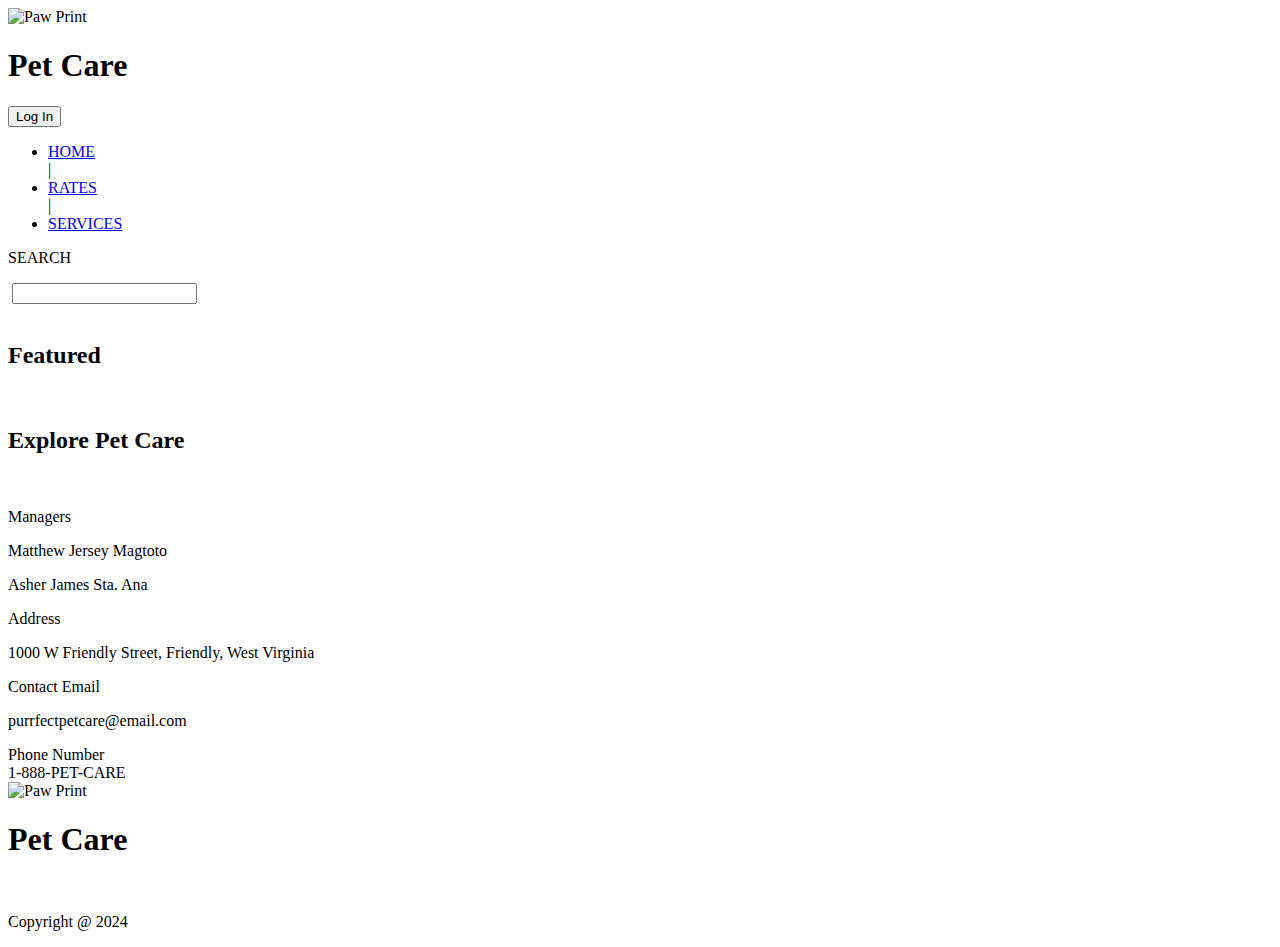
==== index.html @ efedf34d "Update index.html" ====
<!DOCTYPE html>
<html lang="en">
  <head>
    <meta charset="UTF-8" />
    <meta name="viewport" content="width=device-width, initial-scale=1.0" />
    <link rel="preconnect" href="https://fonts.googleapis.com" />
    <link rel="preconnect" href="https://fonts.gstatic.com" crossorigin />
    <link
      href="https://fonts.googleapis.com/css2?family=Raleway:ital,wght@0,100..900;1,100..900&display=swap"
      rel="stylesheet"
    />
    <link rel="stylesheet" href="styles/home.css" />
    <title>Purrfect Pet Care</title>
  </head>
  <body>
    <header>
      <div id="navi-header">
        <div id="top-header">
          <div id="header-logo">
            <img
              id="top-paw-print"
              src="images/pawprintnobg.png"
              alt="Paw Print"
            />
            <h1 id="top-header-text">Pet Care</h1>
          </div>
          <div>
            <button id="login-button">Log In</button>
          </div>
        </div>
        <nav id="middle-header">
          <div id="nav-bar">
            <ul id="nav-container">
              <li><a class="nav-items" href="index.html">HOME</a></li>
              <div class="vl">|</div>
              <li><a class="nav-items" href="rates.html">RATES</a></li>
              <div class="vl">|</div>
              <li><a class="nav-items" href="services.html">SERVICES</a></li>
            </ul>
          </div>
          <div id="search-bar">
            <p id="search-text">SEARCH</p>
            <label for="search"
              ><img id="search-icon" src="images/search-icon.png" alt=""
            /></label>
            <input id="search" type="text" />
          </div>
        </nav>
      </div>
      <div id="bottom-header">
        <div id="yellow-bg"></div>
        <img id="banner-image" src="images/headerbanner.png" alt="" />
        <div id="yellow-bg"></div>
      </div>
    </header>
    <section id="featured-section">
      <div>
        <div id="featured-container">
          <h2 id="featured-text">Featured</h2>
        </div>
      </div>
      <div id="ad-container">
        <img id="ad-image" src="images/advertisement.png" alt="" />
      </div>
    </section>
    <section id="contact-section">
      <div id="contact-container">
        <h2 id="contact-text">Explore Pet Care</h2>
      </div>
      <div id="info-container">
        <div id="info-main">
          <img id="map-image" src="images/map-friendly.png" alt="" />
          <div id="info-text-container">
            <div class="info-rows">
              <p class="info title">Managers</p>
              <p class="info">Matthew Jersey Magtoto</p>
              <p class="info">Asher James Sta. Ana</p>
            </div>
            <div class="info-rows">
              <p class="info title">Address</p>
              <p class="info">
                1000 W Friendly Street, Friendly, West Virginia
              </p>
            </div>
            <div class="info-rows">
              <p class="info title">Contact Email</p>
              <p class="info">purrfectpetcare@email.com</p>
            </div>
            <div class="info-rows">
              <div class="info title">Phone Number</div>
              <div class="info">1-888-PET-CARE</div>
            </div>
          </div>
        </div>
      </div>
    </section>
    <footer id="footer-container">
      <div id="footer-logo">
        <img id="top-paw-print" src="images/pawprintnobg.png" alt="Paw Print" />
        <h1 id="top-header-text">Pet Care</h1>
      </div>
      <div id="petcare-container">
        <img id="petcare-logo" src="images/petcarelogo.png" alt="" />
        <p id="copyright">Copyright @ 2024</p>
      </div>
    </footer>
  </body>
</html>
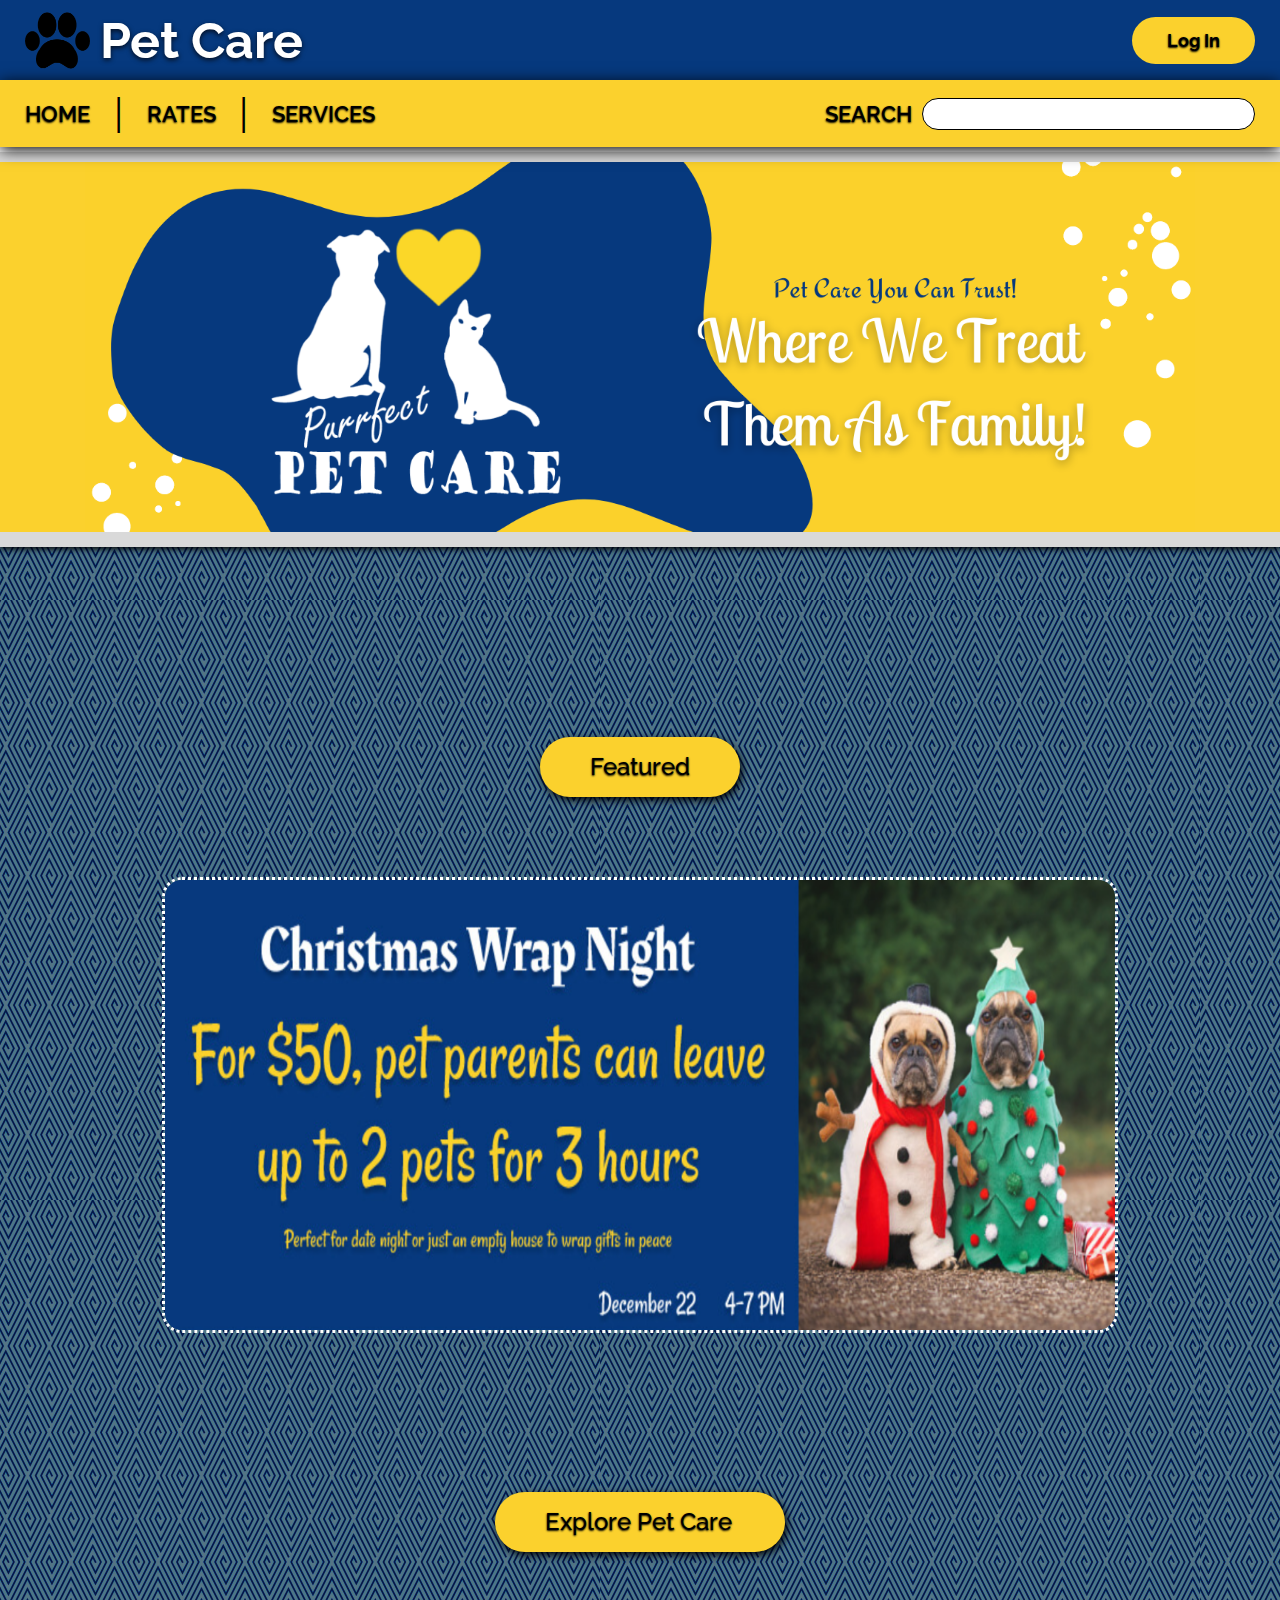
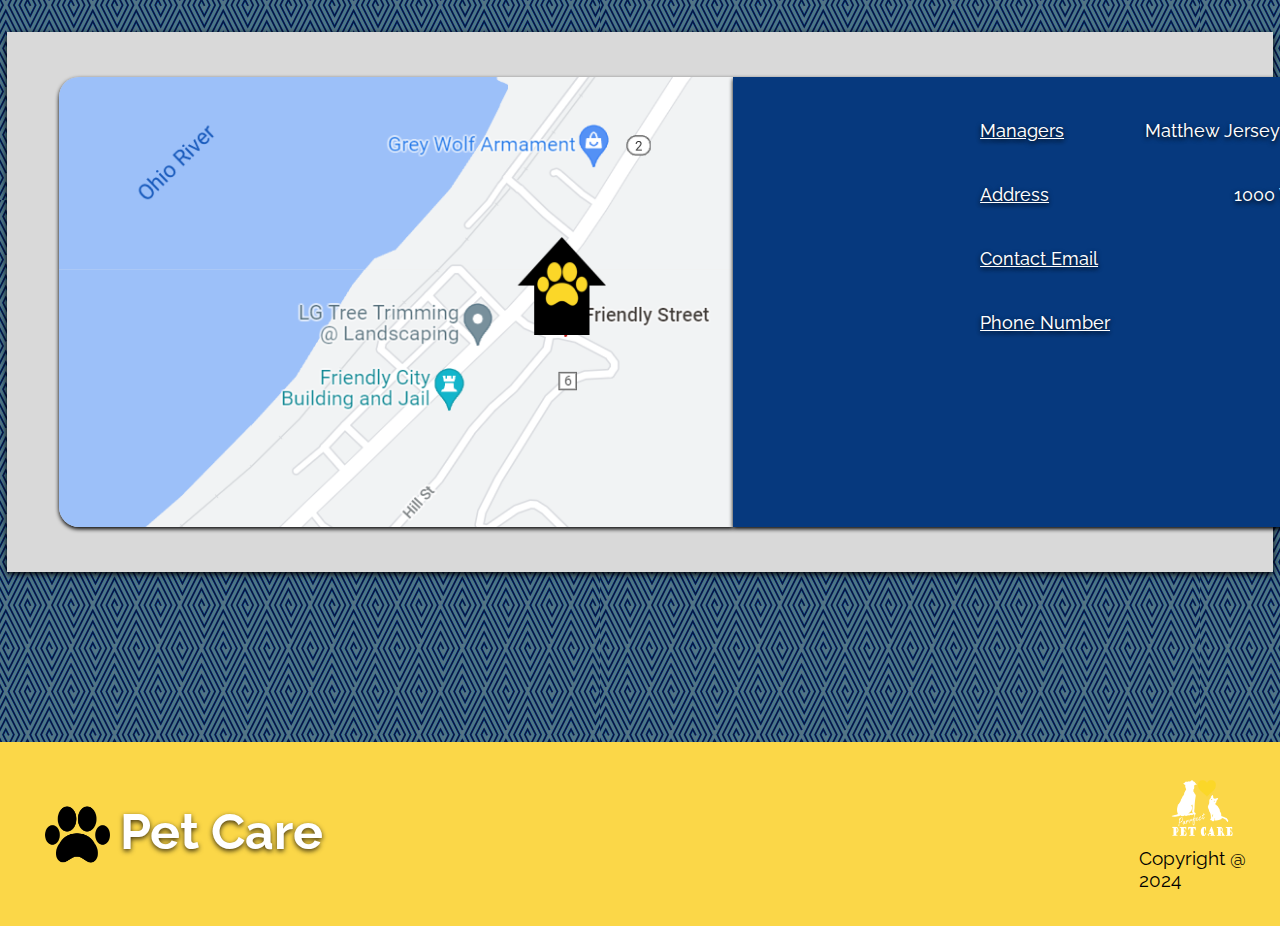
==== commit 9006a9b5: "Add files via upload" ====
--- a/index.html
+++ b/index.html
@@ -10,7 +10,10 @@
       rel="stylesheet"
     />
     <link rel="stylesheet" href="styles/home.css" />
-    <title>Purrfect Pet Care</title>
+    <title>
+      Purrfect Pet Care - Manager Matthew Jersey Magtoto & Manager Asher James
+      Sta. Ana
+    </title>
   </head>
   <body>
     <header>
@@ -39,17 +42,18 @@
             </ul>
           </div>
           <div id="search-bar">
-            <p id="search-text">SEARCH</p>
-            <label for="search"
-              ><img id="search-icon" src="images/search-icon.png" alt=""
-            /></label>
+            <label for="search"><p id="search-text">SEARCH</p></label>
             <input id="search" type="text" />
           </div>
         </nav>
       </div>
       <div id="bottom-header">
         <div id="yellow-bg"></div>
-        <img id="banner-image" src="images/headerbanner.png" alt="" />
+        <img
+          id="banner-image"
+          src="images/headerbanner.png"
+          alt="Header Banner"
+        />
         <div id="yellow-bg"></div>
       </div>
     </header>
@@ -60,7 +64,7 @@
         </div>
       </div>
       <div id="ad-container">
-        <img id="ad-image" src="images/advertisement.png" alt="" />
+        <img id="ad-image" src="images/advertisement.png" alt="Advertisement" />
       </div>
     </section>
     <section id="contact-section">
@@ -69,26 +73,28 @@
       </div>
       <div id="info-container">
         <div id="info-main">
-          <img id="map-image" src="images/map-friendly.png" alt="" />
+          <img id="map-image" src="images/map-friendly.png" alt="Map" />
           <div id="info-text-container">
-            <div class="info-rows">
-              <p class="info title">Managers</p>
-              <p class="info">Matthew Jersey Magtoto</p>
-              <p class="info">Asher James Sta. Ana</p>
-            </div>
-            <div class="info-rows">
-              <p class="info title">Address</p>
-              <p class="info">
-                1000 W Friendly Street, Friendly, West Virginia
-              </p>
-            </div>
-            <div class="info-rows">
-              <p class="info title">Contact Email</p>
-              <p class="info">purrfectpetcare@email.com</p>
-            </div>
-            <div class="info-rows">
-              <div class="info title">Phone Number</div>
-              <div class="info">1-888-PET-CARE</div>
+            <div id="text-info-area">
+              <div class="info-rows">
+                <p class="info title">Managers</p>
+                <p class="info">Matthew Jersey Magtoto</p>
+                <p class="info">Asher James Sta. Ana</p>
+              </div>
+              <div class="info-rows">
+                <p class="info title">Address</p>
+                <p class="info">
+                  1000 W Friendly Street, Friendly, West Virginia
+                </p>
+              </div>
+              <div class="info-rows">
+                <p class="info title">Contact Email</p>
+                <p class="info">purrfectpetcare@email.com</p>
+              </div>
+              <div class="info-rows">
+                <div class="info title">Phone Number</div>
+                <div class="info">1-888-PET-CARE</div>
+              </div>
             </div>
           </div>
         </div>
@@ -97,13 +103,16 @@
     <footer id="footer-container">
       <div id="footer-logo">
         <img id="top-paw-print" src="images/pawprintnobg.png" alt="Paw Print" />
-        <h1 id="top-header-text">Pet Care</h1>
+        <h1 id="top-header-text" class="bottom-text">Pet Care</h1>
       </div>
       <div id="petcare-container">
-        <img id="petcare-logo" src="images/petcarelogo.png" alt="" />
+        <img
+          id="petcare-logo"
+          src="images/petcarelogo.png"
+          alt="Pet Care Logo"
+        />
         <p id="copyright">Copyright @ 2024</p>
       </div>
     </footer>
   </body>
 </html>
-
--- a/styles/home.css
+++ b/styles/home.css
@@ -0,0 +1,379 @@
+* {
+  margin: 0;
+  padding: 0;
+  font-family: Raleway, sans-serif;
+}
+
+body {
+  background-image: url(../images/bluetile.png);
+  background-repeat: repeat;
+  padding-top: 147px;
+}
+
+#navi-header {
+  position: fixed;
+  top: 0;
+  left: 0;
+  width: 100%;
+  z-index: 1000;
+  background-color: white;
+}
+
+#top-header {
+  height: 80px;
+  background-color: #06397E;
+  display: flex;
+  justify-content: space-between;
+  align-items: center;
+  padding: 0 25px;
+}
+
+#header-logo {
+  display: flex;
+  align-items: center;
+}
+
+#top-paw-print {
+  height: 65px;
+}
+
+#top-header-text {
+  color: white;
+  font-size: 50px;
+  text-shadow: 0px 2px 5px rgba(5, 0, 0, 0.766);
+  margin-left: 10px;
+}
+
+#login-button {
+  border: none;
+  padding: 13px 35px;
+  background-color: #FBD12D;
+  border-radius: 30px;
+  font-size: 18px;
+  font-weight: 700;
+  cursor: pointer;
+  text-shadow: 0px 1px 2px;
+}
+
+#login-button:hover {
+  transition: 0.5s;
+  opacity: 90%;
+}
+
+#middle-header {
+  height: 67px;
+  background-color: #FBD12D;
+  display: flex;
+  justify-content: space-between;
+  align-items: center;
+  flex-wrap: wrap;
+  padding: 0 25px;
+  box-shadow: 0px 3px 15px;
+  margin-bottom: 5px;
+}
+
+#nav-container {
+  display: flex;
+  width: 350px;
+  justify-content: space-between;
+  align-items: center;
+  list-style: none;
+}
+
+.nav-items {
+  text-decoration: none;
+  font-size: 22px;
+  font-weight: 600;
+  color: black;
+  text-shadow: 0px 1px 2px;
+}
+
+.nav-items:hover {
+  text-decoration: underline;
+}
+
+.vl {
+  font-size: 40px;
+}
+
+#search-bar {
+  display: flex;
+  align-items: center;
+  justify-content: space-between;
+  flex-wrap: wrap;
+  width: 430px;
+}
+
+#search-text {
+  font-size: 22px;
+  font-weight: 600;
+  color: black;
+  text-shadow: 0px 1px 2px;
+  cursor: pointer;
+}
+
+#search {
+  display: flex;
+  height: 2.4em;
+  width: 25em;
+  border: solid;
+  border-width: 1px;
+  border-radius: 30px;
+  padding-left: 15px;
+  box-sizing: border-box;
+}
+
+@media (max-width:900px) {
+  #search-bar {
+    display: none;
+  }
+}
+
+#bottom-header {
+  height: 400px;
+  background-color: #D9D9D9;
+  display: flex;
+  align-items: center;
+  justify-content: center;
+  flex-direction: row;
+  box-shadow: 0px 2px 6px;
+  margin-bottom: 5px;
+}
+
+#yellow-bg {
+  background-color: #FBD12D;
+  height: 370px;
+  width: 100%;
+  display: flex;
+  justify-content: center;
+  align-items: center;
+
+}
+
+#banner-image {
+  height: 370px;
+  width: 100%;
+  display: flex;
+  object-fit: contain;
+
+}
+
+#featured-section {
+  display: flex;
+  flex-direction: column;
+  justify-content: center;
+  align-items: center;
+  height: 80vh;
+  margin-top: 125px;
+}
+
+#featured-container {
+  width: 100px;
+  height: 30px;
+  padding: 15px 50px;
+  background-color: #FBD12D;
+  border-radius: 30px;
+  box-shadow: 2px 3px 8px;
+}
+
+#featured-text {
+  text-shadow: 0px 1px 2px;
+  font-weight: 500;
+}
+
+#ad-container {
+  height: 50vh;
+  width: 90vw;
+  display: flex;
+  justify-content: center;
+  margin-top: 80px;
+
+}
+
+#ad-image {
+  width: 100%;
+  height: 100%;
+  max-width: 950px;
+  border-style: dotted;
+  border-color: #FFFFFF;
+  border-radius: 20px 20px 20px 20px;
+}
+
+#contact-section {
+  display: flex;
+  flex-direction: column;
+  justify-content: center;
+  align-items: center;
+  height: 80vh;
+  margin-bottom: 150px;
+  margin-top: 80px;
+}
+
+#contact-container {
+  height: 30px;
+  width: 190px;
+  padding: 15px 50px;
+  background-color: #FBD12D;
+  border-radius: 30px;
+  box-shadow: 2px 3px 8px;
+}
+
+#contact-text {
+  text-shadow: 0px 1px 2px;
+  font-weight: 500;
+}
+
+#info-container {
+  background-color: #D9D9D9;
+  height: 60vh;
+  width: 98.9vw;
+  margin-top: 80px;
+  display: flex;
+  flex-direction: row;
+  align-items: center;
+  box-shadow: 0px 2px 6px;
+}
+
+@media (max-width: 1100px) {
+  .info {
+    display: none;
+  }
+}
+
+#info-main {
+  padding: 0 52px;
+  display: flex;
+  flex-direction: row;
+  justify-content: center;
+}
+
+#map-image {
+  height: 50vh;
+  border-radius: 20px 0 0 20px;
+  box-shadow: 0 2px 4px;
+}
+
+#info-text-container {
+  background-color: #06397E;
+  height: 50vh;
+  width: 126vh;
+  border-radius: 0 20px 20px 0;
+  box-shadow: 0 2px 4px;
+  display: flex;
+  flex-wrap: wrap;
+  flex-direction: column;
+  align-items: center;
+}
+
+
+.info-rows {
+  display: flex;
+  flex-direction: row;
+  justify-content: space-between;
+  width: 50vw;
+  margin-top: 43px;
+}
+
+.title {
+  text-decoration: underline;
+  font-weight: 600;
+}
+
+.info {
+  font-weight: 450;
+  font-size: 28px;
+  color: white;
+  text-shadow: 0px 2px 5px black;
+}
+
+@media (max-width: 1452px) {
+  .info {
+    font-size: 18px;
+    display: flex;
+    flex-wrap: wrap;
+  }
+}
+
+@media (max-width: 1071px) {
+
+  #info-main {
+    flex-direction: column;
+    align-items: center;
+    justify-content: center;
+  }
+
+  #map-image {
+    border-radius: 20px;
+  }
+
+  #info-text-container {
+    display: none;
+  }
+}
+
+@media (max-width: 624px) {
+  #map-image {
+    height: 45vh;
+    margin-left: -20px;
+  }
+
+  #info-container {
+    width: 104vw;
+
+  }
+
+}
+
+#footer-container {
+  background-color: #FBD748;
+  min-height: 16vh;
+  display: flex;
+  justify-content: space-between;
+  align-items: center;
+  padding: 20px;
+  width: 97.39%;
+  position: relative;
+  bottom: 0;
+  flex-shrink: 0;
+}
+
+#footer-logo {
+  display: flex;
+  margin-left: 25px;
+}
+
+#petcare-container {
+  width: 10vw;
+  display: flex;
+  flex-direction: column;
+  align-items: center;
+  margin-bottom: 5px;
+}
+
+#petcare-logo {
+  height: 75px;
+  width: 75px;
+  margin-bottom: 0;
+}
+
+#copyright {
+  margin-right: 10px;
+  font-size: 1.2em;
+}
+
+@media (max-width: 768px) {
+  #footer-container {
+    flex-direction: column;
+    align-items: center;
+    padding: 15px;
+  }
+
+  #footer-logo {
+    margin-bottom: 15px;
+  }
+
+  #petcare-container {
+    width: 100%;
+    text-align: center;
+  }
+}